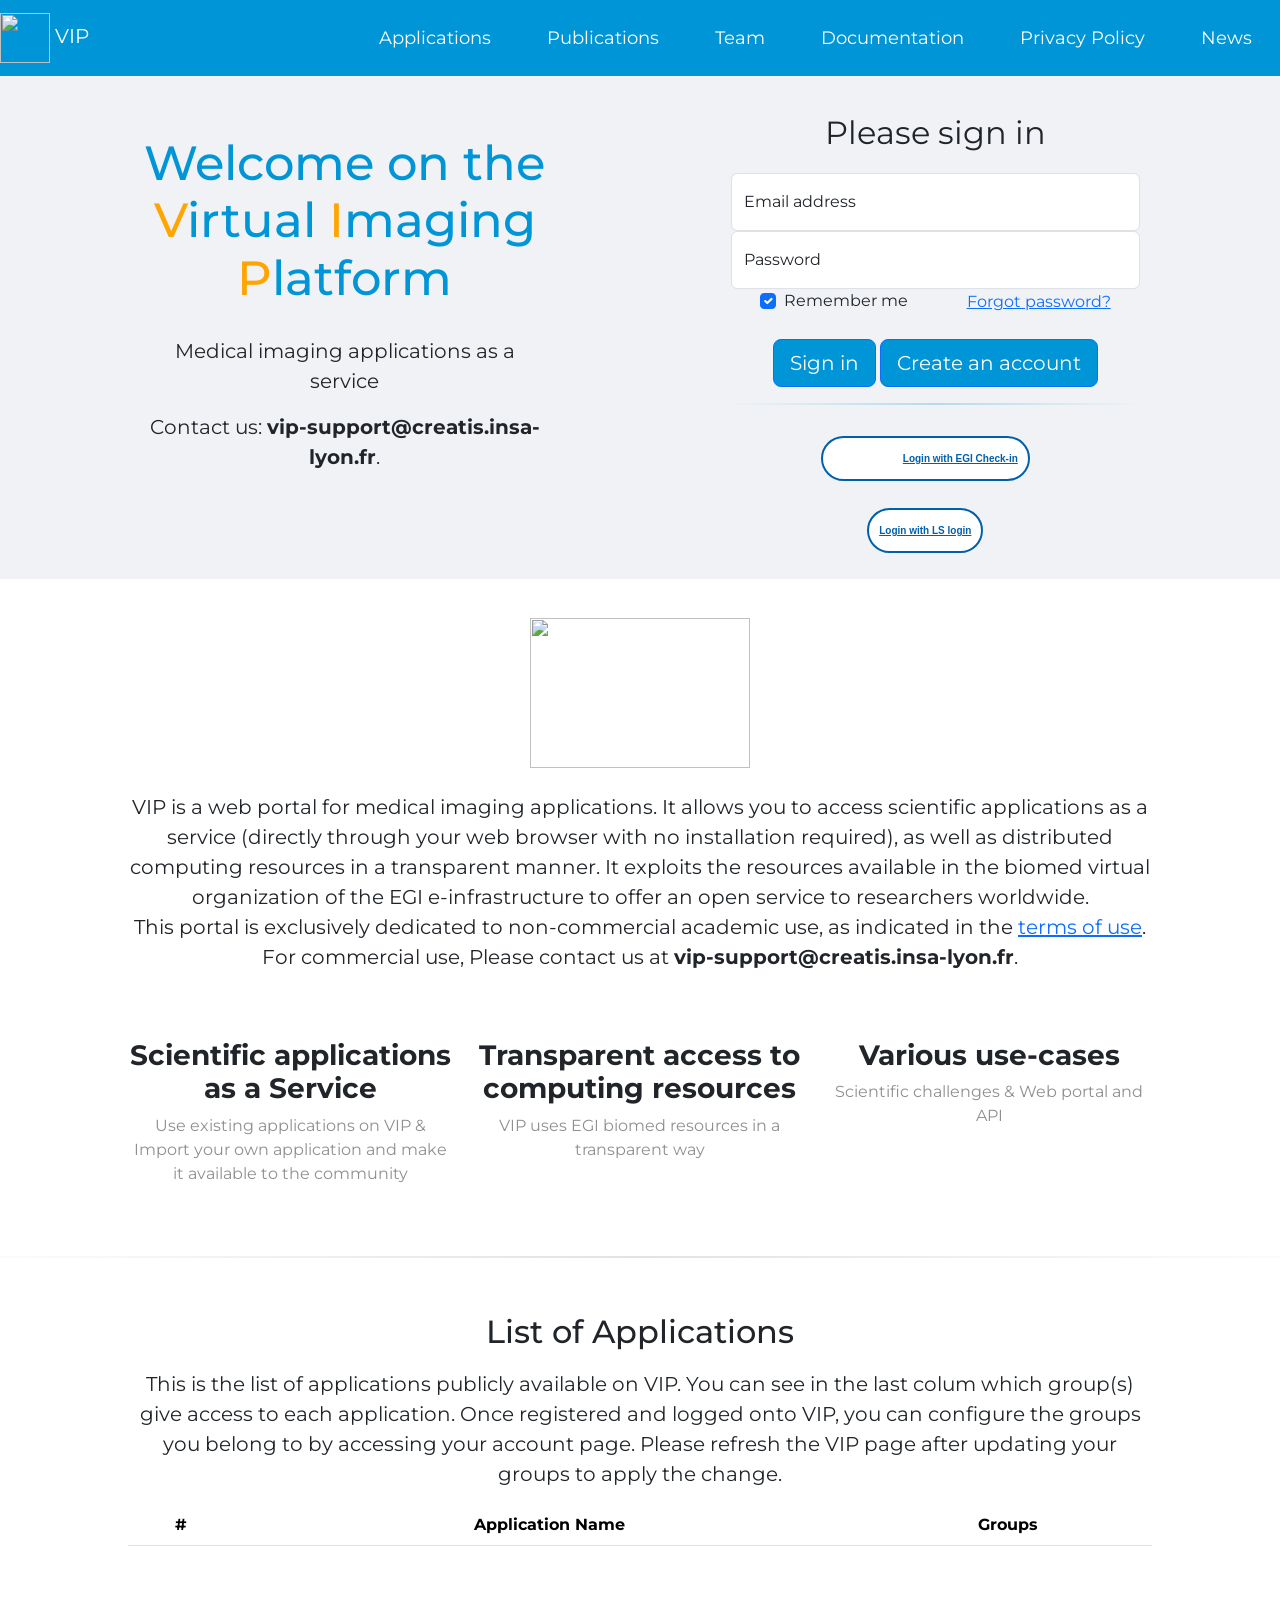
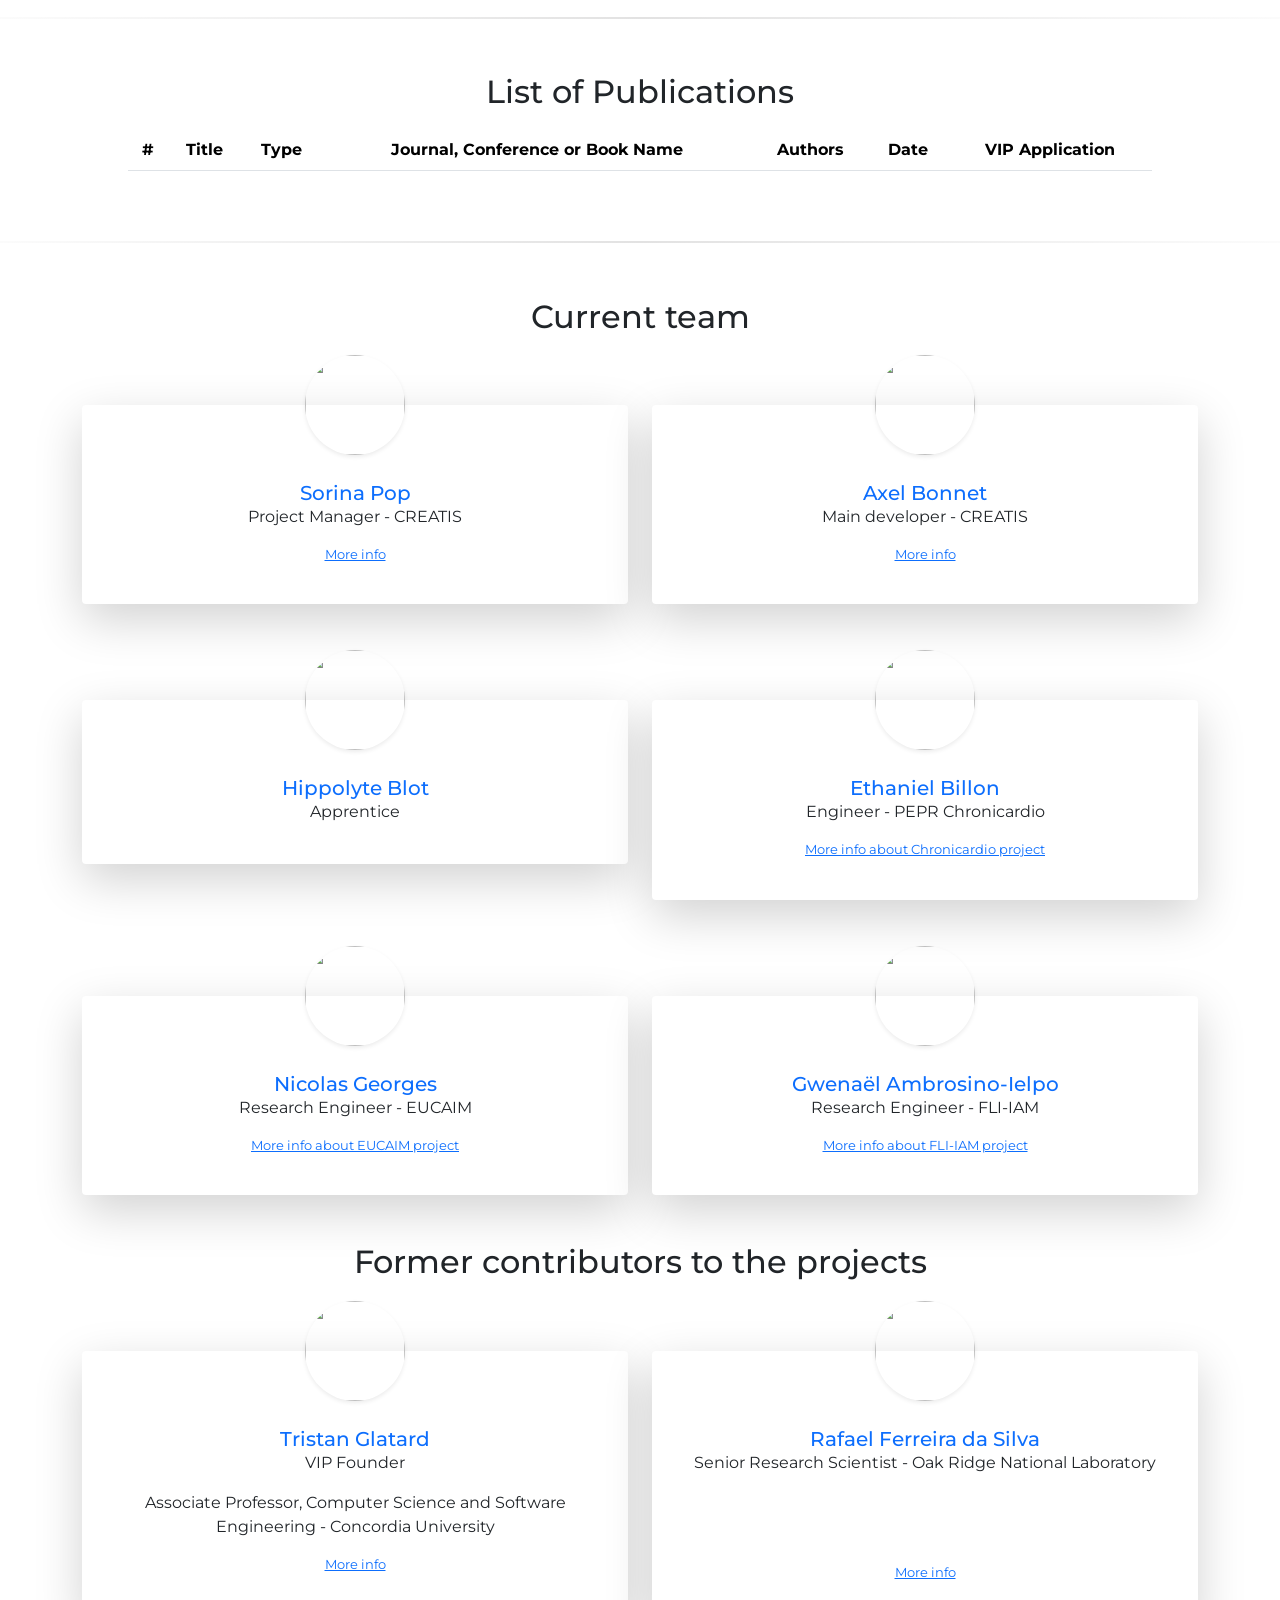
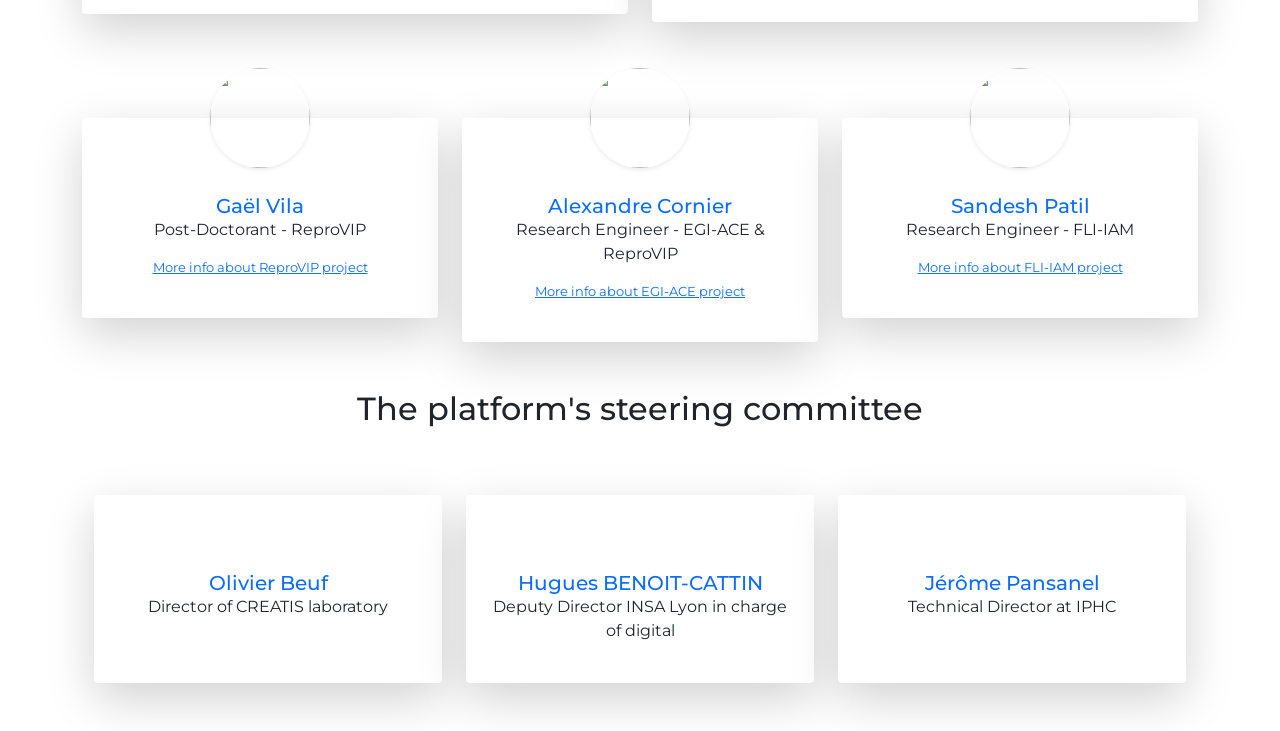
==== vip-portal/src/main/webapp/index.html @ 5a2e9738 "Experiments with a second OIDC ClientRegistration Preparing for EGI+LSAAI" ====
<!DOCTYPE html>
<html>
<head>
    <meta charset="utf-8">
    <title>VIP</title>
    <link rel="icon" type="image/png" href="images/core/vip-logo-without-text.png" />

    <!-- Bootstrap -->
    <link href="https://cdn.jsdelivr.net/npm/bootstrap@5.2.2/dist/css/bootstrap.min.css" rel="stylesheet" integrity="sha384-Zenh87qX5JnK2Jl0vWa8Ck2rdkQ2Bzep5IDxbcnCeuOxjzrPF/et3URy9Bv1WTRi" crossorigin="anonymous">
    <link rel="stylesheet" href="css/style.css" />
    <link rel="icon" href="images/core/vip-logo-without-text.png">
    <!-- Google font -->
    <link rel="preconnect" href="https://fonts.googleapis.com">
    <link rel="preconnect" href="https://fonts.gstatic.com" crossorigin>
    <link href="https://fonts.googleapis.com/css2?family=Yellowtail&display=swap" rel="stylesheet">
    <link rel="preconnect" href="https://fonts.googleapis.com">
    <link rel="preconnect" href="https://fonts.gstatic.com" crossorigin>
    <link href="https://fonts.googleapis.com/css2?family=Montserrat&family=Ubuntu&family=Yellowtail&display=swap" rel="stylesheet">

    <!-- Font Awesome-->
    <script src="https://kit.fontawesome.com/945d9bd0aa.js" crossorigin="anonymous"></script>

    <script language="javascript" src="fr.insalyon.creatis.vip.portal.Main/jquery-1.7.2.min.js"></script>
    <!--script language="javascript" src="fr.insalyon.creatis.vip.portal.Main/fr.insalyon.creatis.vip.portal.Main.nocache.js"></script-->

    <!-- For the image viewer -->
    <script language="javascript" src="js/dat.gui-0.6.5.min.js"></script>
    <script language="javascript" src="js/three-r105.min.js"></script>
    <script language="javascript" src="js/ami-0.32.0.js"></script>
    <script language="javascript" src="js/ami-viewer.js"></script>

    <!-- Other javascript -->
    <script language="javascript" src="js/dataUpload.js"></script>
    <script language="javascript" src="js/clickHandlers.js"></script>
    <script language="javascript" src="js/macroParser.js"></script>
    <script language="javascript" src="js/jszip.js"></script>

    <link rel="stylesheet" type="text/css" href="https://cdn.datatables.net/v/dt/dt-1.13.1/datatables.min.css"/>
    <script type="text/javascript" src="https://cdn.datatables.net/v/dt/dt-1.13.1/datatables.min.js"></script>

    <!-- For the sign in -->
    <script language="javascript" src="js/sign-in.js"></script>
</head>

<body style="font-family: 'Montserrat', sans-serif;">

<section id="navbar">
    <div class="container-fluid p-0">
        <!-- Navigation bar -->
        <nav class="navbar navbar-expand-lg" style="background-color: #0095d6;">
            <a class="navbar-brand" style="color: white;" href="#">
                <img src="images/core/vip-logo-without-text.png" alt="" width="50" height="50" class="d-inline-block">
                VIP
            </a>
            <ul class="navbar-nav ms-auto">
                <li class="nav-item">
                    <a class="nav-link" href="#tableApp">Applications</a>
                </li>
                <li class="nav-item">
                    <a class="nav-link" href="#tablePublication">Publications</a>
                </li>
                <li class="nav-item">
                    <a class="nav-link" href="#team">Team</a>
                </li>
                <li class="nav-item">
                    <a class="nav-link" href="https://vip.creatis.insa-lyon.fr/documentation/">Documentation</a>
                </li>
                <li class="nav-item">
                    <a class="nav-link" href="https://vip.creatis.insa-lyon.fr/documentation/privacypolicy.html">Privacy Policy</a>
                </li>
                <li class="nav-item">
                    <a class="nav-link" href="https://www.creatis.insa-lyon.fr/vip/news.html">News</a>
                </li>
            </ul>
        </nav>
    </div>
</section>
<section id="welcome">
    <div class="container-fluid text-center" id="welcome_ paragraphe">
        <div class="row gx-5">
            <div class="col" id="welcome_col">
                <h1 id="main_title">Welcome on the <br> <span>V</span>irtual <span>I</span>maging <span>P</span>latform</h1>
                <p>Medical imaging applications as a service</p>
                <p>Contact us: <strong>vip-support@creatis.insa-lyon.fr</strong>.</p>
            </div>
            <div class="col" id="welcome_signin">
                <form class="text-center">
                    <h2 class="mb-3 fw-normal">Please sign in</h2>
                    <!-- THIS IS BOOTSTRAP ALERT -->
                    <div class='alert alert-danger' style='display:none' id='enter-email-failed'>
                        Please enter your email address.
                    </div>
                    <div class='alert alert-danger' style='display:none' id='reset-failed'>
                        There was a problem resetting your password. Please try again.
                    </div>
                    <div class='alert alert-danger' style='display:none' id='resetPassword-failed'>
                        The entered passwords do not match.
                    </div>
                    <div class='alert alert-danger' style='display:none' id='login-failed'>
                        The email isn't valid.
                    </div>
                    <div class='alert alert-danger' style='display:none' id='auth-failed'>
                        The username or password you entered is incorrect.
                    </div>
                    <div class='alert alert-danger' style='display:none' id='email-not-found-error'>
                        There is no user registered with this email.
                    </div>
                    <div class='alert alert-warning' style='display:none' id='forgot_password'>
                        To reset your password, enter the email address you use to sign in in to VIP. <br>
                        <label for="floatingInput">Email address</label>
                        <input type="email_warning" class="form-control" id="floatingEmailWarning" placeholder="name@example.com">
                        <br>
                        <a type="button" class="btn btn-primary btn-lg btn-block" onclick="continue_forgotpsw()" style="background-color: #0095d6;">Continue</a>
                    </div>

                    <div class="form-floating">
                        <input type="email" class="form-control" id="floatingEmail" placeholder="name@example.com">
                        <label for="floatingInput">Email address</label>
                    </div>
                    <div class="form-floating">
                        <input type="password" class="form-control" id="floatingPassword" placeholder="Password">
                        <label for="floatingPassword">Password</label>
                        <div class="d-flex justify-content-around align-items-center mb-4">
                            <!-- Checkbox -->
                            <div class="form-check">
                                <input class="form-check-input" type="checkbox" value="" id="form1Example3" checked />
                                <label class="form-check-label" for="form1Example3"> Remember me </label>
                            </div>
                            <a href="#!" onclick="forgot_password()">Forgot password?</a>
                        </div>

                        <!-- Submit button -->
                        <a type="button" id="signin-button" class="btn btn-primary btn-lg btn-block" onclick="clickinner()" style="background-color: #0095d6;">Sign in</a>
                        <a type="button" class="btn btn-primary btn-lg btn-block" onclick="createAnAccount()" style="background-color: #0095d6;">Create an account</a>

                        <!-- divider
                        <div class="divider d-flex align-items-center my-4 " id="divider_signin">
                            <h2 class="text-center mx-3 mb-0 ">OR</h2>
                        </div> -->
                        <hr id="signin_hr">
                        <br>
                        <!-- EGI check-in button -->
                        <a class="button-blue-border egi-logo" href="/oauth2/authorize-client/egi"
                           role="button">
                            Login with EGI Check-in
                        </a>
                        <br><br><br>
                        <!-- LSAAI check-in button -->
                        <a class="button-blue-border" href="/oauth2/authorize-client/lsaai"
                           role="button">
                            Login with LS login
                        </a>
                    </div>
                </form>
            </div>
        </div>
    </div>
</section>
<section id="presentation">
    <img class="mb-4" src="images/core/vip-logo.png" alt="" width="220" height="150">
    <p class="text-center">VIP is a web portal for medical imaging applications. It allows you to access scientific applications
        as a service (directly through your web browser with no installation required), as well as distributed
        computing resources in a transparent manner. It exploits the resources available in the biomed virtual
        organization of the EGI e-infrastructure to offer an open service to researchers worldwide. <br>
        This portal is exclusively dedicated to non-commercial academic use, as indicated in the <a href="https://vip.creatis.insa-lyon.fr/documentation/terms.html">terms of use</a>. For commercial use, Please
        contact us at <strong>vip-support@creatis.insa-lyon.fr</strong>.
    </p>

</section>
<section id="features">
    <div class="row">
        <div class="feature-box col-lg-4">
            <i class="icon fa-solid fa-atom fa-5x"></i>
            <h3 class="fw-bold">Scientific applications as a Service</h3>
            <p style="font-size: medium; color: #8f8f8f;">Use existing applications on VIP & Import your own application and make it available to the community</p>
        </div>
        <div class="feature-box col-lg-4">
            <i class="icon fa-regular fa-eye fa-5x"></i>
            <h3 class="fw-bold">Transparent access to computing resources</h3>
            <p style="font-size: medium; color: #8f8f8f;">VIP uses EGI biomed resources in a transparent way</p>
        </div>
        <div class="feature-box col-lg-4">
            <i class="icon fa-solid fa-book-open-reader fa-5x"></i>
            <h3 class="fw-bold">Various use-cases</h3>
            <p style="font-size: medium; color: #8f8f8f;">Scientific challenges & Web portal and API </p>
        </div>
    </div>

</section>
<hr class="style_hr">
<section id="tableApp">
    <h2>List of Applications</h2>
    <p class="text-center">This is the list of applications publicly available on VIP. You can see in the last
        colum which group(s) give access to each application. Once registered and logged onto VIP, you can configure
        the groups you belong to by accessing your account page. Please refresh the VIP page after updating your groups to apply the change.</p>
    <table class="table table-striped" id="appTable">
        <thead>
        <tr>
            <th scope="col">#</th>
            <th scope="col">Application Name</th>
            <th scope="col">Groups</th>
        </tr>
        </thead>
        <tbody id="my_tbody_app">
        </tbody>
    </table>
</section>
<hr class="style_hr">
<section id="tablePublication">
    <h2>List of Publications</h2>
    <table class="table table-striped" id="id_table_Publication">
        <thead>
        <tr>
            <th scope="col">#</th>
            <th scope="col">Title</th>
            <th scope="col">Type</th>
            <th scope="col">Journal, Conference or Book Name</th>
            <th scope="col">Authors</th>
            <th scope="col">Date</th>
            <th scope="col">VIP Application</th>
        </tr>
        </thead>
        <tbody id="my_tbody_publi">
        </tbody>
    </table>
</section>
<hr class="style_hr">
<section id="team">
    <h2>Current team</h2>
    <div class="container">
        <div class="row justify-content-center">
            <div class="col-12 col-md-6">
                <div class="card border-0 shadow-lg pt-5 my-5 position-relative">
                    <div class="card-body p-4">
                        <div class="member-profile position-absolute w-100 text-center">
                            <img class="rounded-circle mx-auto d-inline-block shadow-sm" src="images/team/sorina_pop.jpg" alt="">
                        </div>
                        <div class="card-text pt-1">
                            <h5 class="member-name mb-0 text-center text-primary font-weight-bold">Sorina Pop</h5>
                            <div class="mb-3 text-center">Project Manager - CREATIS</div>
                            <p class="infoProject"><a href="https://www.creatis.insa-lyon.fr/site7/fr/users/camarasu">More info</a></p>

                        </div>
                    </div><!--//card-body-->
                </div><!--//card-->
            </div><!--//col-->

            <div class="col-12 col-md-6">
                <div class="card border-0 shadow-lg pt-5 my-5 position-relative">
                    <div class="card-body p-4">
                        <div class="member-profile position-absolute w-100 text-center">
                            <img class="rounded-circle mx-auto d-inline-block shadow-sm" src="images/team/axel_bonnet.jpg" alt="">
                        </div>
                        <div class="card-text pt-1">
                            <h5 class="member-name mb-0 text-center text-primary font-weight-bold">Axel Bonnet</h5>
                            <div class="mb-3 text-center">Main developer - CREATIS</div>
                            <p class="infoProject"><a href="https://www.egi.eu/people/axel-bonnet/">More info</a></p>
                        </div>
                    </div><!--//card-body-->
                </div><!--//card-->
            </div><!--//col-->
        </div>

        <div class="row justify-content-center">
            <div class="col-12 col-md-6">
                <div class="card border-0 shadow-lg pt-5 my-5 position-relative">
                    <div class="card-body p-4">
                        <div class="member-profile position-absolute w-100 text-center">
                            <img class="rounded-circle mx-auto d-inline-block shadow-sm" src="images/team/hippolyte_blot.jpg" alt="">
                        </div>
                        <div class="card-text pt-1">
                            <h5 class="member-name mb-0 text-center text-primary font-weight-bold">Hippolyte Blot</h5>
                            <div class="mb-3 text-center">Apprentice</div>
                        </div>
                    </div><!--//card-body-->
                </div><!--//card-->
            </div><!--//col-->
            <div class="col-12 col-md-6">
                <div class="card border-0 shadow-lg pt-5 my-5 position-relative">
                    <div class="card-body p-4">
                        <div class="member-profile position-absolute w-100 text-center">
                            <img class="rounded-circle mx-auto d-inline-block shadow-sm" src="images/team/ethaniel_billon.jpg" alt="">
                        </div>
                        <div class="card-text pt-1">
                            <h5 class="member-name mb-0 text-center text-primary font-weight-bold">Ethaniel Billon</h5>
                            <div class="mb-3 text-center">Engineer - PEPR Chronicardio</div>
                            <p class="infoProject"><a href="https://pepr-santenum.fr/2023/11/08/chronicardio/">More info about Chronicardio project</a></p>
                        </div>
                    </div><!--//card-body-->
                </div><!--//card-->
            </div><!--//col-->
        </div>

        <div class="row justify-content-center">
            <div class="col-12 col-md-6">
                <div class="card border-0 shadow-lg pt-5 my-5 position-relative">
                    <div class="card-body p-4">
                        <div class="member-profile position-absolute w-100 text-center">
                            <img class="rounded-circle mx-auto d-inline-block shadow-sm" src="images/team/nicolas_georges.png" alt="">
                        </div>
                        <div class="card-text pt-1">
                            <h5 class="member-name mb-0 text-center text-primary font-weight-bold">Nicolas Georges</h5>
                            <div class="mb-3 text-center">Research Engineer - EUCAIM</div>
                            <p class="infoProject"><a href="https://www.eibir.org/projects/eucaim/">More info about EUCAIM project</a></p>
                        </div>
                    </div><!--//card-body-->
                </div><!--//card-->
            </div><!--//col-->
            <div class="col-12 col-md-6">
                <div class="card border-0 shadow-lg pt-5 my-5 position-relative">
                    <div class="card-body p-4">
                        <div class="member-profile position-absolute w-100 text-center">
                            <img class="rounded-circle mx-auto d-inline-block shadow-sm" src="images/team/gwenael_ambrosino.jpg" alt="">
                        </div>
                        <div class="card-text pt-1">
                            <h5 class="member-name mb-0 text-center text-primary font-weight-bold">Gwenaël Ambrosino-Ielpo</h5>
                            <div class="mb-3 text-center">Research Engineer - FLI-IAM</div>
                            <p class="infoProject"><a href="https://www.francelifeimaging.fr/">More info about FLI-IAM project</a></p>
                        </div>
                    </div><!--//card-body-->
                </div><!--//card-->
            </div><!--//col-->
        </div>


    </div>

    <h2>Former contributors to the projects</h2>

    <div class="container">
        <div class="row justify-content-center">
            <div class="col-12 col-md-6">
                <div class="card border-0 shadow-lg pt-5 my-5 position-relative">
                    <div class="card-body p-4">
                        <div class="member-profile position-absolute w-100 text-center">
                            <img class="rounded-circle mx-auto d-inline-block shadow-sm" src="images/team/tristan_glatard.jpg" alt="">
                        </div>
                        <div class="card-text pt-1">
                            <h5 class="member-name mb-0 text-center text-primary font-weight-bold">Tristan Glatard</h5>
                            <div class="mb-3 text-center">VIP Founder</div>
                            <div class="mb-3 text-center">Associate Professor, Computer Science and Software Engineering - Concordia University</div>
                            <p class="infoProject"><a href="https://users.encs.concordia.ca/~tglatard/">More info</a></p>
                        </div>
                    </div><!--//card-body-->
                </div><!--//card-->
            </div><!--//col-->

            <div class="col-12 col-md-6">
                <div class="card border-0 shadow-lg pt-5 my-5 position-relative">
                    <div class="card-body p-4">
                        <div class="member-profile position-absolute w-100 text-center">
                            <img class="rounded-circle mx-auto d-inline-block shadow-sm" src="images/team/rafael_silva.jpg" alt="">
                        </div>
                        <div class="card-text pt-1">
                            <h5 class="member-name mb-0 text-center text-primary font-weight-bold">Rafael Ferreira da Silva</h5>
                            <div class="mb-3 text-center">Senior Research Scientist - Oak Ridge National Laboratory</div>
                            <br>
                            <br>
                            <br>
                            <p class="infoProject"><a href="https://rafaelsilva.com/">More info</a></p>
                        </div>
                    </div><!--//card-body-->
                </div><!--//card-->
            </div><!--//col-->
        </div>

        <div class="row justify-content-center">
            <div class="col-12 col-md-6 col-lg-4">
                <div class="card border-0 shadow-lg pt-5 my-5 position-relative">
                    <div class="card-body p-4">
                        <div class="member-profile position-absolute w-100 text-center">
                            <img class="rounded-circle mx-auto d-inline-block shadow-sm" src="images/team/gael_vila.jpg" alt="">
                        </div>
                        <div class="card-text pt-1">
                            <h5 class="member-name mb-0 text-center text-primary font-weight-bold">Gaël Vila</h5>
                            <div class="mb-3 text-center">Post-Doctorant - ReproVIP</div>
                            <p class="infoProject"><a href="https://www.creatis.insa-lyon.fr/reprovip/">More info about ReproVIP project</a></p>
                        </div>
                    </div><!--//card-body-->
                </div><!--//card-->
            </div><!--//col-->
            <div class="col-12 col-md-6 col-lg-4">
                <div class="card border-0 shadow-lg pt-5 my-5 position-relative">
                    <div class="card-body p-4">
                        <div class="member-profile position-absolute w-100 text-center">
                            <img class="rounded-circle mx-auto d-inline-block shadow-sm" src="images/team/alex_cornier.jpg" alt="">
                        </div>
                        <div class="card-text pt-1">
                            <h5 class="member-name mb-0 text-center text-primary font-weight-bold">Alexandre Cornier</h5>
                            <div class="mb-3 text-center">Research Engineer - EGI-ACE & ReproVIP</div>
                            <p class="infoProject"><a href="https://www.egi.eu/project/egi-ace/">More info about EGI-ACE project</a></p>
                        </div>
                    </div><!--//card-body-->
                </div><!--//card-->
            </div><!--//col-->
            <div class="col-12 col-md-6 col-lg-4">
                <div class="card border-0 shadow-lg pt-5 my-5 position-relative">
                    <div class="card-body p-4">
                        <div class="member-profile position-absolute w-100 text-center">
                            <img class="rounded-circle mx-auto d-inline-block shadow-sm" src="images/team/sandesh_patil.jpg" alt="">
                        </div>
                        <div class="card-text pt-1">
                            <h5 class="member-name mb-0 text-center text-primary font-weight-bold">Sandesh Patil</h5>
                            <div class="mb-3 text-center">Research Engineer - FLI-IAM</div>
                            <p class="infoProject"><a href="https://www.francelifeimaging.fr/">More info about FLI-IAM project</a></p>
                        </div>
                    </div><!--//card-body-->
                </div><!--//card-->
            </div><!--//col-->
        </div>

        <h2>The platform's steering committee</h2>
        <div class="container">
            <div class="row justify-content-center">
                <div class="col-12 col-md-6 col-lg-4">
                    <div class="card border-0 shadow-lg pt-5 my-5 position-relative">
                        <div class="card-body p-4">
                            <div class="card-text pt-1">
                                <h5 class="member-name mb-0 text-center text-primary font-weight-bold">Olivier Beuf</h5>
                                <div class="mb-3 text-center">Director of CREATIS laboratory</div>
                                <br>
                            </div>
                        </div><!--//card-body-->
                    </div><!--//card-->
                </div><!--//col-->
                <div class="col-12 col-md-6 col-lg-4">
                    <div class="card border-0 shadow-lg pt-5 my-5 position-relative">
                        <div class="card-body p-4">
                            <div class="card-text pt-1">
                                <h5 class="member-name mb-0 text-center text-primary font-weight-bold">Hugues BENOIT-CATTIN </h5>
                                <div class="mb-3 text-center">Deputy Director INSA Lyon in charge of digital</div>
                            </div>
                        </div><!--//card-body-->
                    </div><!--//card-->
                </div><!--//col-->
                <div class="col-12 col-md-6 col-lg-4">
                    <div class="card border-0 shadow-lg pt-5 my-5 position-relative">
                        <div class="card-body p-4">
                            <div class="card-text pt-1">
                                <h5 class="member-name mb-0 text-center text-primary font-weight-bold">Jérôme Pansanel</h5>
                                <div class="mb-3 text-center">Technical Director at IPHC</div>
                                <br>
                            </div>
                        </div><!--//card-body-->
                    </div><!--//card-->
                </div><!--//col-->
            </div><!--//row-->
        </div><!--//row-->
    </div><!--//row-->
</section>
</body>
</html>
---- vip-portal/src/main/webapp/css/style.css ----
/*
    Document   : style
    Created on : Feb 14, 2011, 9:59:04 AM
    Author     : Rafael Silva
    Description:
        VIP style sheet.
*/

.ami-container {
    background-color: #000;
    left: 0;
    right: 0;
    top: 0;
    bottom: 0;
    position: absolute;
    width: 100%;
    height: 100%;
    overflow: hidden;
}

.ami-gui-container {
    position: absolute;
    top: 10px;
    right: 10px;
    z-index: 1;
}

h2{
  font-size: 2em;
  padding-bottom: 1%;
}

p{
  font-size: 1.25em;
}

span{
  color: orange;
}

.nav-item{
  font-size: large;
}

.nav-link{
  color: white;
}


.navbar-nav > li{
  margin-left:20px;
  margin-right:20px;
}


.divider:after, .divider:before {
  content: "";
  flex: 1;
  height: 1px;
  background: #eee;
  }

.egi-logo {
  padding-left: 80px !important;
  background-image: url(https://assets.website-files.com/62e3a5ba3da3705b0a510a42/62e3a82d4c15a67d55b187c6_egi-logo-color.svg);
}
.egi-logo:hover {
  padding-left: 80px !important;
  background-image: url(https://assets.website-files.com/62e3a5ba3da3705b0a510a42/62e3a82d3ed11b0ea947266c_egi-logo-white.svg);
}

.button-blue-border {
  margin: 50px 20px 0px 0px;
  padding: 15px 10px 15px 10px;
  border-style: solid;
  border-width: 2px;
  border-color: #005faa;
  border-radius: 100vw;
  background-color: #fff;
  background-position: 30px 43%;
  background-size: 36px;
  background-repeat: no-repeat;
  -webkit-transition: all 200ms ease-in-out;
  transition: all 200ms ease-in-out;
  font-family: 'DM Sans', sans-serif;
  color: #005faa;
  font-size: 10px;
  font-weight: 700;
}

.button-blue-border:hover {
  background-color: #005faa;
  color: #fff;
}

.table-striped > tbody > tr:nth-child(2n+1) > td, .table-striped > tbody > tr:nth-child(2n+1) > th {
  background-color: #0095d6;
  color: white;
}
.style_hr{
  border: 0;
  height: 2px;
  background-image: -webkit-linear-gradient(left, #f0f0f0, #8c8b8b, #f0f0f0);
  background-image: -moz-linear-gradient(left, #f0f0f0, #8c8b8b, #f0f0f0);
  background-image: -ms-linear-gradient(left, #f0f0f0, #8c8b8b, #f0f0f0);
  background-image: -o-linear-gradient(left, #f0f0f0, #8c8b8b, #f0f0f0);
}

#welcome {
  padding-top: 3%;
  padding-left: 10%;
  padding-right: 10%;
  padding-bottom: 3%;
  background-color: #f0f2f5;
}

#main_title {
  font-size: 3em;
  padding-top: 5%;
  margin-bottom: 6%;
  padding-bottom: 1%;
  color: #0095d6;
}

#welcome_paragraphe {
  padding-right: 10%;
}

#welcome_signin {
  padding-left: 15%;
}

#signin_hr {
  border: 0;
  height: 2px;
  background-image: -webkit-linear-gradient(left, #f0f2f5, #0095d6, #f0f2f5);
  background-image: -moz-linear-gradient(left, #f0f2f5, #0095d6, #f0f2f5);
  background-image: -ms-linear-gradient(left, #f0f2f5, #0095d6, #f0f2f5);
  background-image: -o-linear-gradient(left, #f0f2f5, #0095d6, #f0f2f5);
}

#presentation {
  text-align: center;
  padding-top: 3%;
  padding-left: 10%;
  padding-right: 10%;
  padding-bottom: 3%;
}

#features {
  text-align: center;
  padding-top: 1% ;
  padding-left: 10%;
  padding-right: 10%;
  padding-bottom: 3%;
}

.icon {
  color: #0095d6;
  margin-bottom: 1rem;
}

.feature-box {
  text-align: center;
}


#tableApp {
  text-align: center;
  padding-top: 3%;
  padding-left: 10%;
  padding-right: 10%;
  padding-bottom: 3%;
}

#tablePublication {
  text-align: center;
  padding-top: 3%;
  padding-left: 10%;
  padding-right: 10%;
  padding-bottom: 3%;
}


#team {
  padding-top: 3%;
  text-align: center;
}
.py-5 {
  padding-top: 3rem !important;
  padding-bottom: 3rem !important;
}
.pt-5 {
  padding-top: 3rem !important;
}
.my-5 {
  margin-top: 3rem !important;
  margin-bottom: 3rem !important;
}
.border-0 {
  border: 0 !important;
}
.position-relative {
  position: relative !important;
}
.shadow-lg {
  box-shadow: 0 1rem 3rem rgb(0 0 0 / 18%) !important;
}
.card {
  position: relative;
  display: -webkit-flex;
  display: flex;
  -webkit-flex-direction: column;
  flex-direction: column;
  min-width: 0;
  word-wrap: break-word;
  background-color: #fff;
  background-clip: border-box;
  border: 1px solid rgba(0,0,0,0.125);
  border-radius: .25rem;
}

.member-profile {
  top: -50px;
  left: 0;
}
.text-center {
  text-align: center !important;
}
.w-100 {
  width: 100% !important;
}
.position-absolute {
  position: absolute !important;
}

.member-profile img {
  width: 100px;
  height: 100px;
}
.rounded-circle {
  border-radius: 50% !important;
}
.mx-auto {
  margin-right: auto !important;
  margin-left: auto !important;
}
.shadow-sm {
  box-shadow: 0 0.125rem 0.25rem rgb(0 0 0 / 8%) !important;
}

.infoProject {
  font-size: small;
}
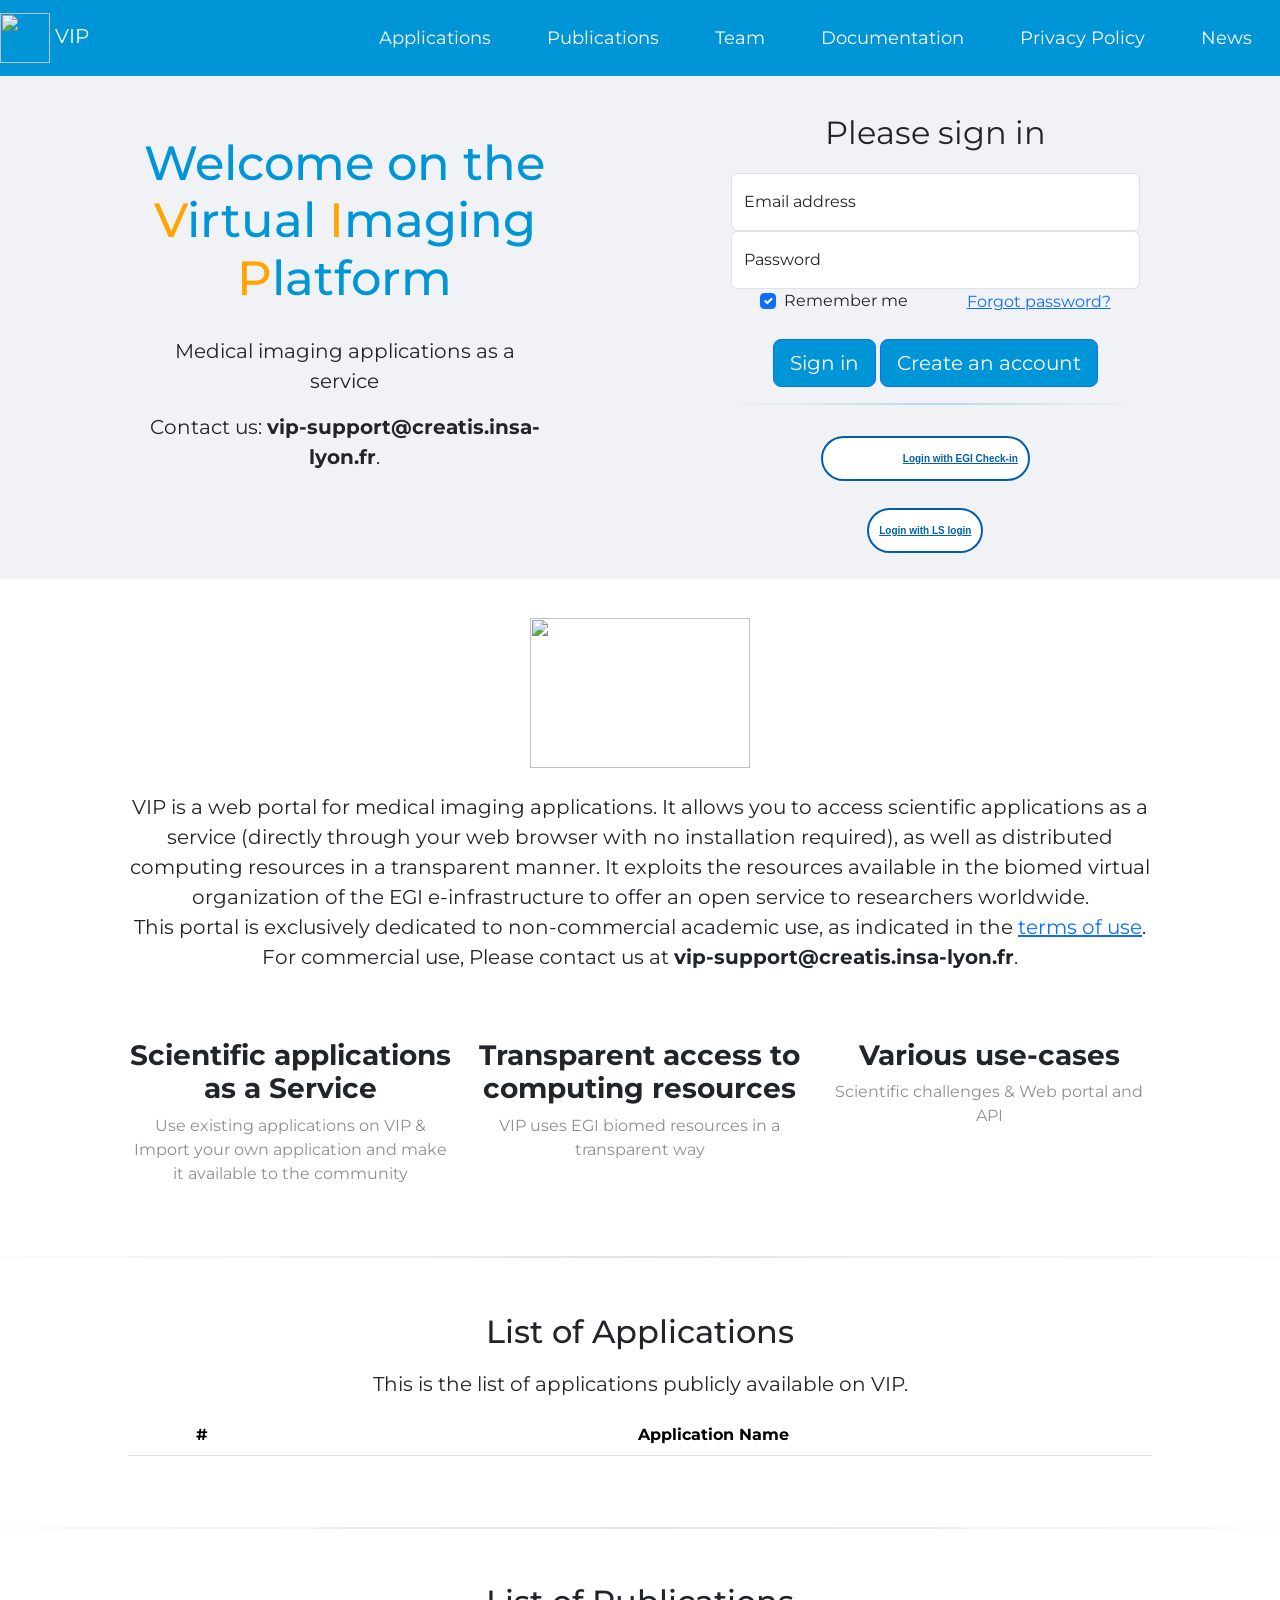
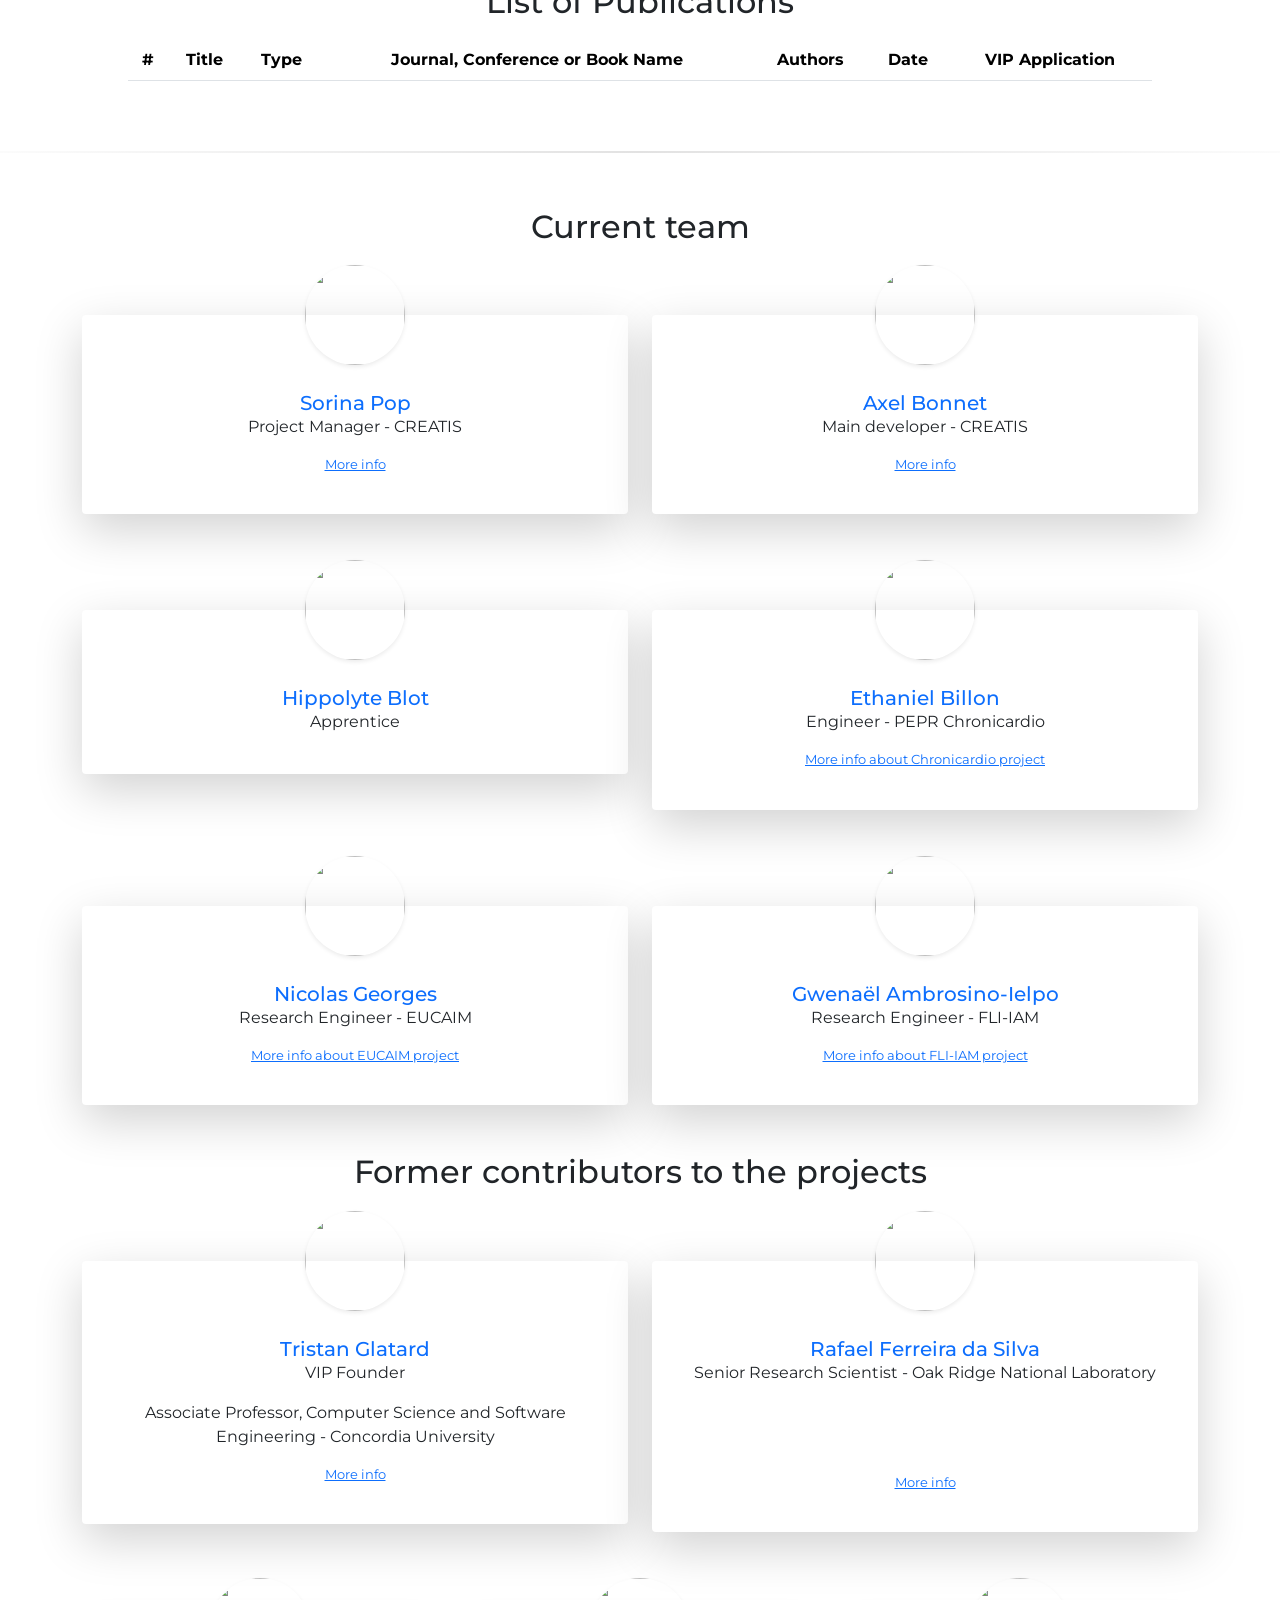
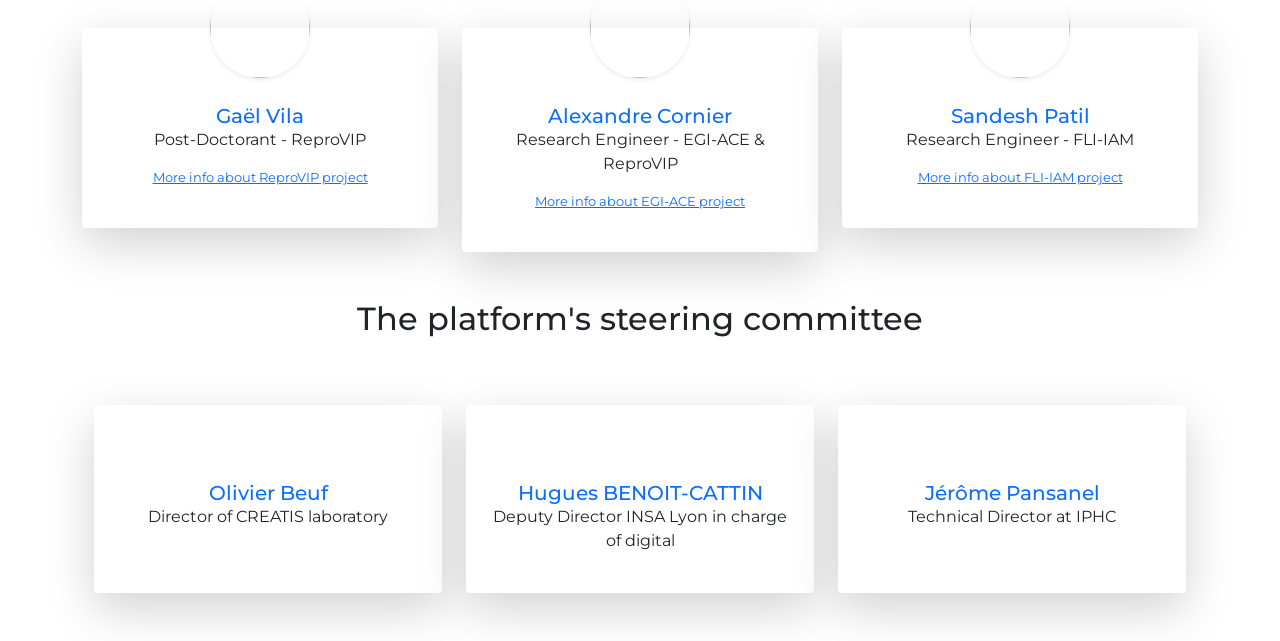
==== commit 9e6dd153: "Merge remote-tracking branch 'upstream/develop' into oidc_test" ====
--- a/vip-portal/src/main/webapp/index.html
+++ b/vip-portal/src/main/webapp/index.html
@@ -190,15 +190,12 @@
 <hr class="style_hr">
 <section id="tableApp">
     <h2>List of Applications</h2>
-    <p class="text-center">This is the list of applications publicly available on VIP. You can see in the last
-        colum which group(s) give access to each application. Once registered and logged onto VIP, you can configure
-        the groups you belong to by accessing your account page. Please refresh the VIP page after updating your groups to apply the change.</p>
+    <p class="text-center">This is the list of applications publicly available on VIP.</p>
     <table class="table table-striped" id="appTable">
         <thead>
         <tr>
             <th scope="col">#</th>
             <th scope="col">Application Name</th>
-            <th scope="col">Groups</th>
         </tr>
         </thead>
         <tbody id="my_tbody_app">
